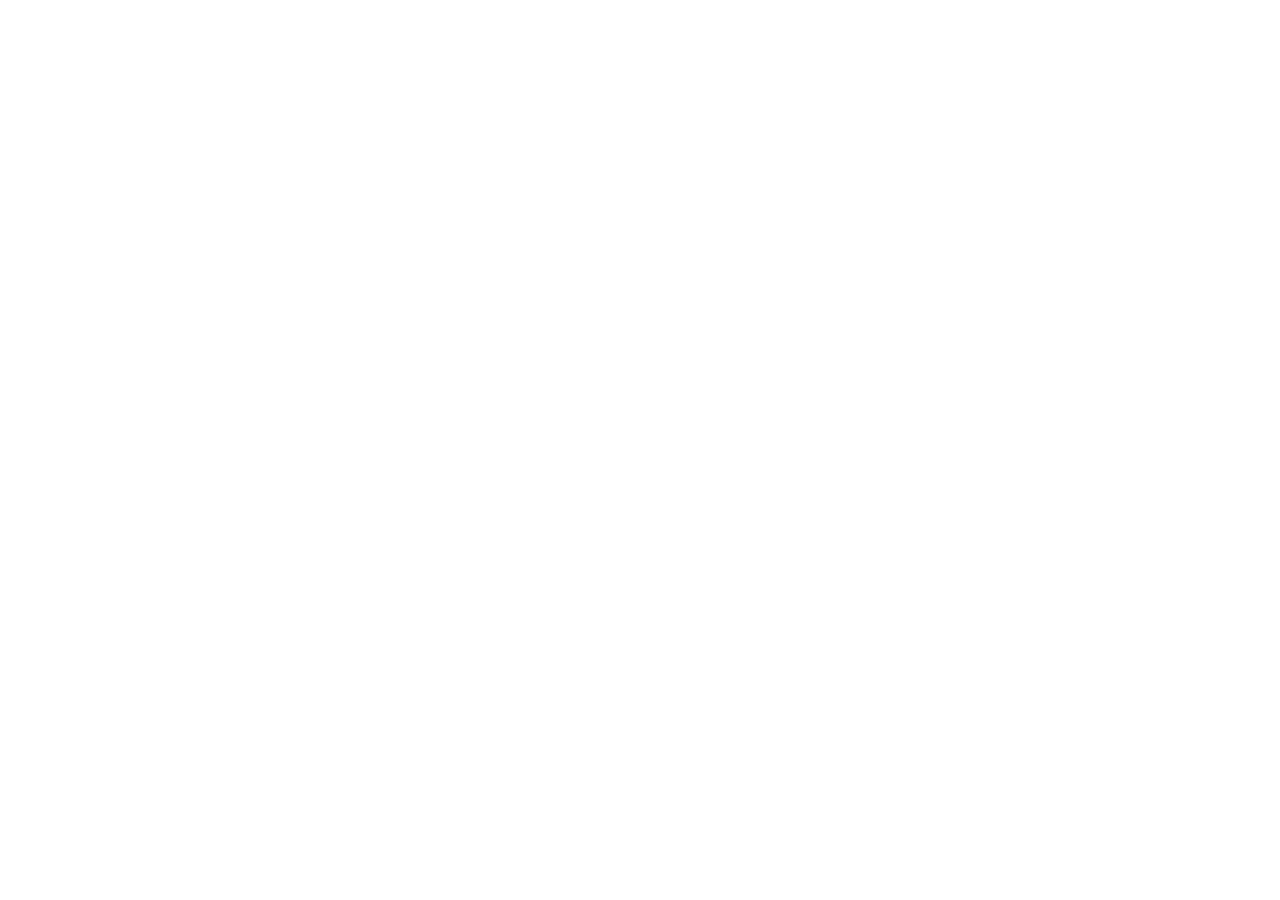
==== issues.html @ d2422a67 "2nd commit" ====
<!DOCTYPE html>
<html lang="en">
<head>
  <meta charset="UTF-8"/>
  <meta name="viewport" content="width=device-width, initial-scale=1.0"/>
  <title>GitHub Issues Tracker</title>
  <script src="https://cdn.tailwindcss.com"></script>
  <link rel="stylesheet" href="style.css"/>
</head>
<body>

</body>
</html>
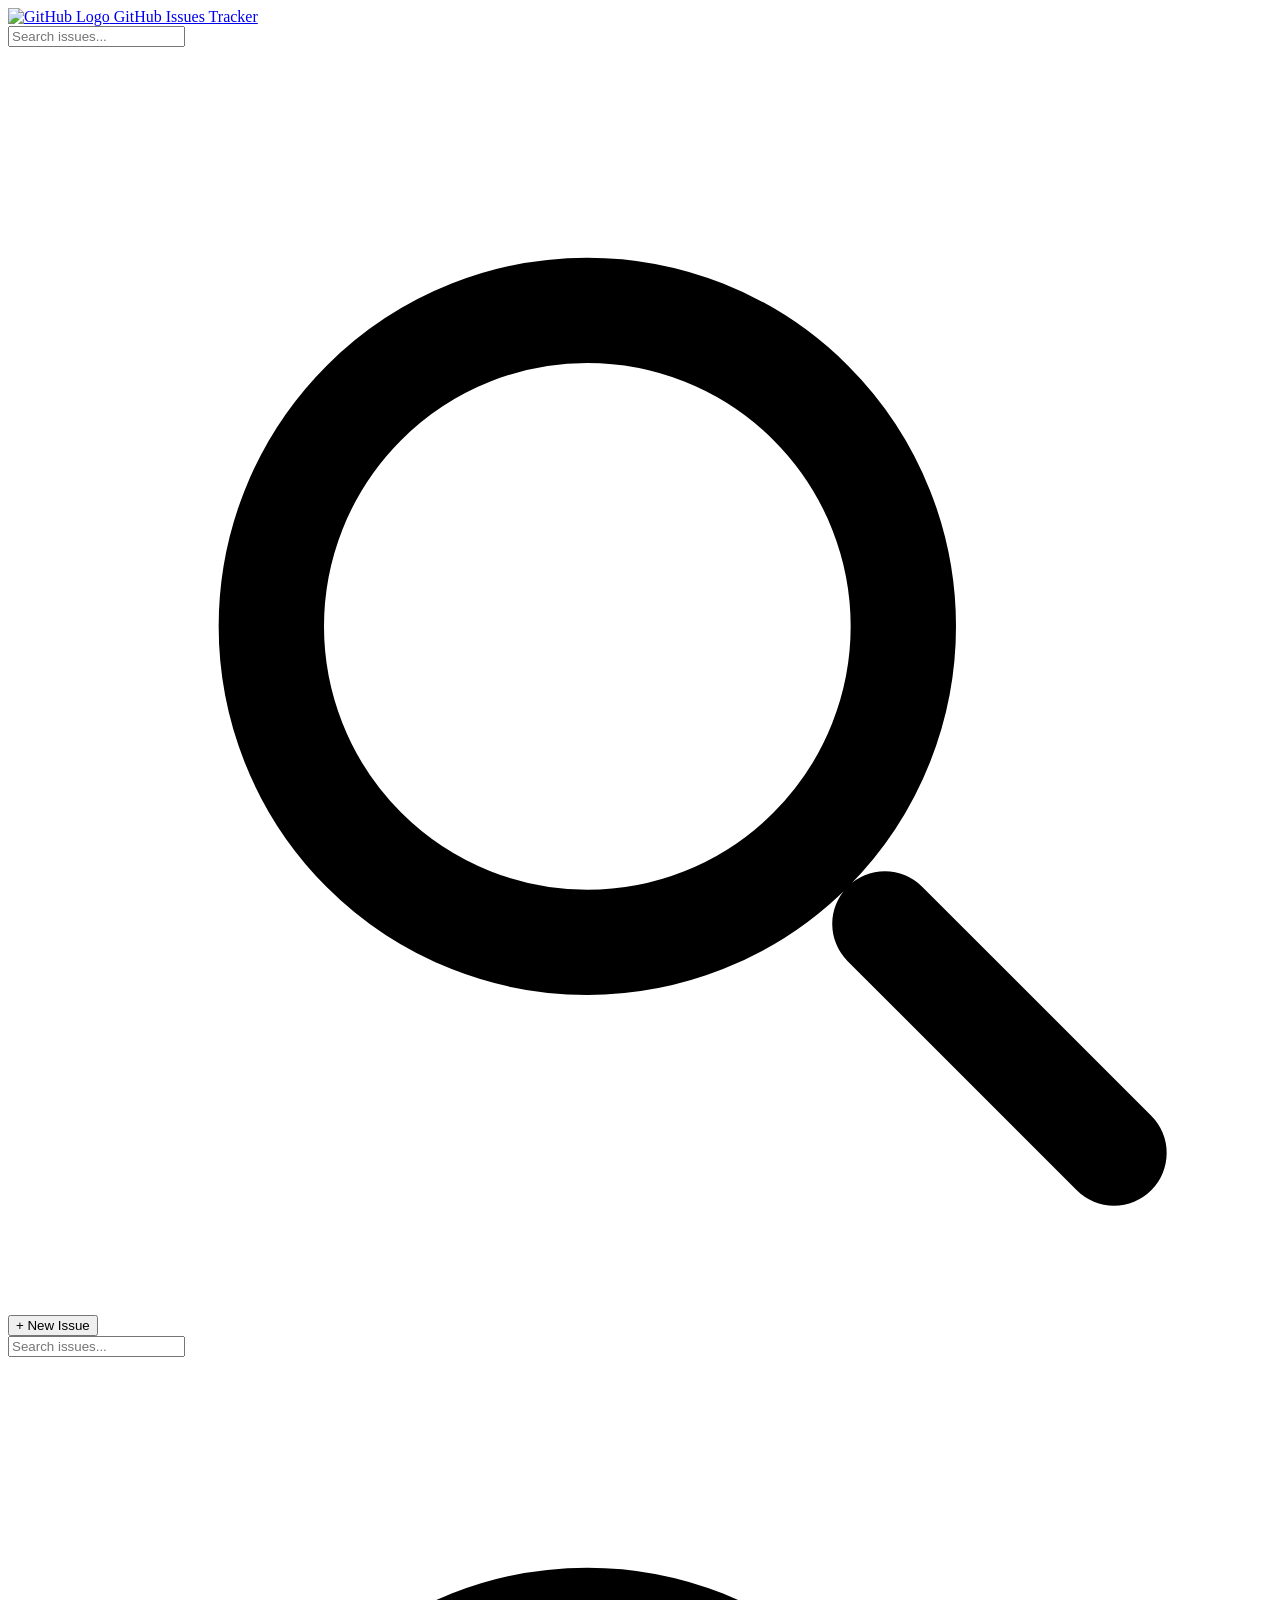
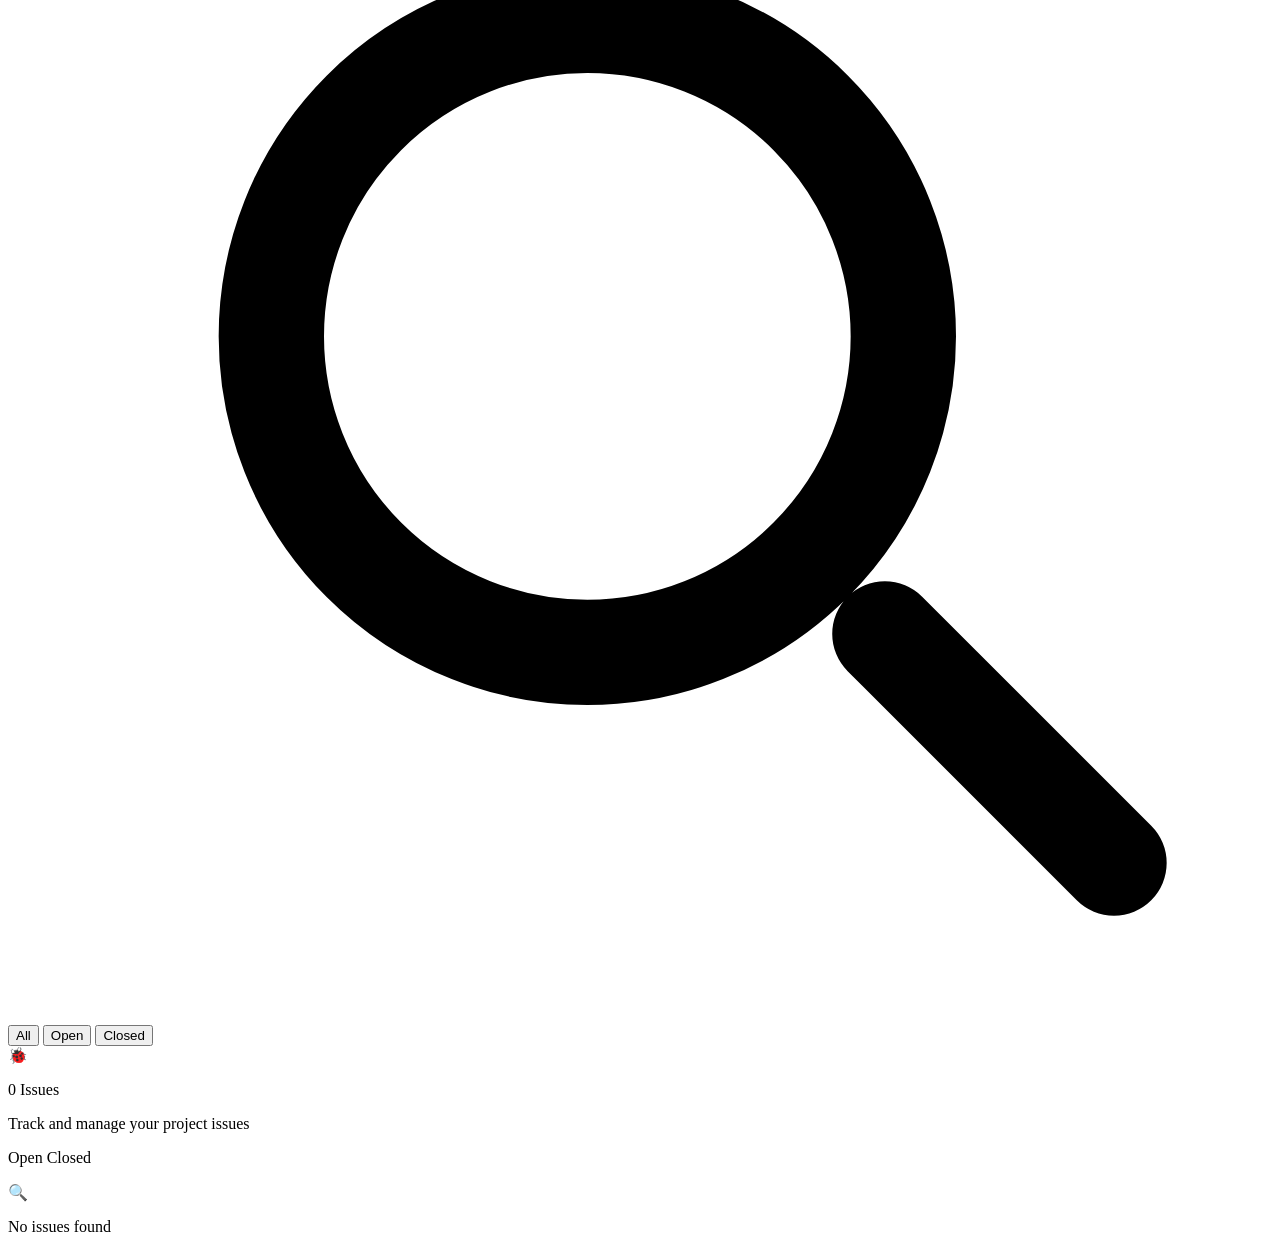
==== commit 9e67b593: "navbar" ====
--- a/issues.html
+++ b/issues.html
@@ -7,7 +7,92 @@
   <script src="https://cdn.tailwindcss.com"></script>
   <link rel="stylesheet" href="style.css"/>
 </head>
-<body>
+<body class="bg-gray-100 min-h-screen">
 
+  <!-- Navbar -->
+  <nav class="bg-white text-gray-900 px-5 py-3 flex items-center justify-between sticky top-0 z-40 shadow-sm border-b border-gray-200">
+    <a href="issues.html" class="flex items-center gap-2 font-bold text-lg">
+      <img src="assets/github-logo.png" alt="GitHub Logo" class="w-8 h-8" />
+      GitHub Issues Tracker
+    </a>
+    <div class="flex items-center gap-3">
+      <div class="relative hidden sm:block">
+        <input
+          id="search-input"
+          type="text"
+          placeholder="Search issues..."
+          class="bg-gray-100 text-gray-900 placeholder-gray-400 text-sm rounded-lg pl-9 pr-3 py-2 w-52 focus:outline-none focus:ring-1 focus:ring-indigo-500"
+        />
+        <svg class="absolute left-2.5 top-2.5 w-4 h-4 text-gray-500" fill="none" stroke="currentColor" viewBox="0 0 24 24">
+          <path stroke-linecap="round" stroke-linejoin="round" stroke-width="2" d="M21 21l-4.35-4.35M17 11A6 6 0 1 1 5 11a6 6 0 0 1 12 0z"/>
+        </svg>
+      </div>
+      <button class="bg-indigo-600 hover:bg-indigo-700 text-white text-sm font-medium px-4 py-2 rounded-lg transition">
+        + New Issue
+      </button>
+    </div>
+  </nav>
+
+  <!-- Mobile search -->
+  <div class="sm:hidden bg-white border-b border-gray-200 px-4 pb-3">
+    <div class="relative">
+      <input
+        id="search-input-mobile"
+        type="text"
+        placeholder="Search issues..."
+        class="bg-gray-100 text-gray-900 placeholder-gray-400 text-sm rounded-lg pl-9 pr-3 py-2 w-full focus:outline-none focus:ring-1 focus:ring-indigo-500"
+      />
+      <svg class="absolute left-2.5 top-2.5 w-4 h-4 text-gray-500" fill="none" stroke="currentColor" viewBox="0 0 24 24">
+        <path stroke-linecap="round" stroke-linejoin="round" stroke-width="2" d="M21 21l-4.35-4.35M17 11A6 6 0 1 1 5 11a6 6 0 0 1 12 0z"/>
+      </svg>
+    </div>
+  </div>
+
+  <!-- Main Content -->
+  <main class="max-w-7xl mx-auto px-4 py-6">
+
+    <!-- Tabs -->
+    <div class="flex gap-2 mb-5">
+      <button id="tab-all" class="tab-btn active-tab px-5 py-1.5 rounded-full text-sm font-medium">All</button>
+      <button id="tab-open" class="tab-btn px-5 py-1.5 rounded-full text-sm font-medium">Open</button>
+      <button id="tab-closed" class="tab-btn px-5 py-1.5 rounded-full text-sm font-medium">Closed</button>
+    </div>
+
+    <!-- Banner -->
+    <div class="border-2 border-dashed border-indigo-300 rounded-xl px-5 py-4 mb-6 flex items-center justify-between bg-white">
+      <div class="flex items-center gap-3">
+        <div class="w-10 h-10 rounded-full bg-indigo-100 flex items-center justify-center text-xl">🐞</div>
+        <div>
+          <p id="issue-count" class="font-bold text-gray-800 text-base">0 Issues</p>
+          <p class="text-gray-500 text-xs">Track and manage your project issues</p>
+        </div>
+      </div>
+      <div class="flex items-center gap-4 text-sm">
+        <span class="flex items-center gap-1.5 text-gray-600">
+          <span class="w-2.5 h-2.5 rounded-full bg-green-500 inline-block"></span> Open
+        </span>
+        <span class="flex items-center gap-1.5 text-gray-600">
+          <span class="w-2.5 h-2.5 rounded-full bg-purple-600 inline-block"></span> Closed
+        </span>
+      </div>
+    </div>
+
+    <!-- Spinner -->
+    <div id="spinner" class="flex justify-center py-16">
+      <div class="spinner-ring"></div>
+    </div>
+
+    <!-- Issues grid -->
+    <div id="issues-grid" class="grid grid-cols-1 sm:grid-cols-2 lg:grid-cols-4 gap-4 hidden"></div>
+
+    <!-- No results -->
+    <div id="no-results" class="text-center py-16 text-gray-400 hidden">
+      <p class="text-4xl mb-3">🔍</p>
+      <p class="text-lg font-medium">No issues found</p>
+    </div>
+
+  </main>
+
+  <script src="script.js"></script>
 </body>
-</html>
+</html>
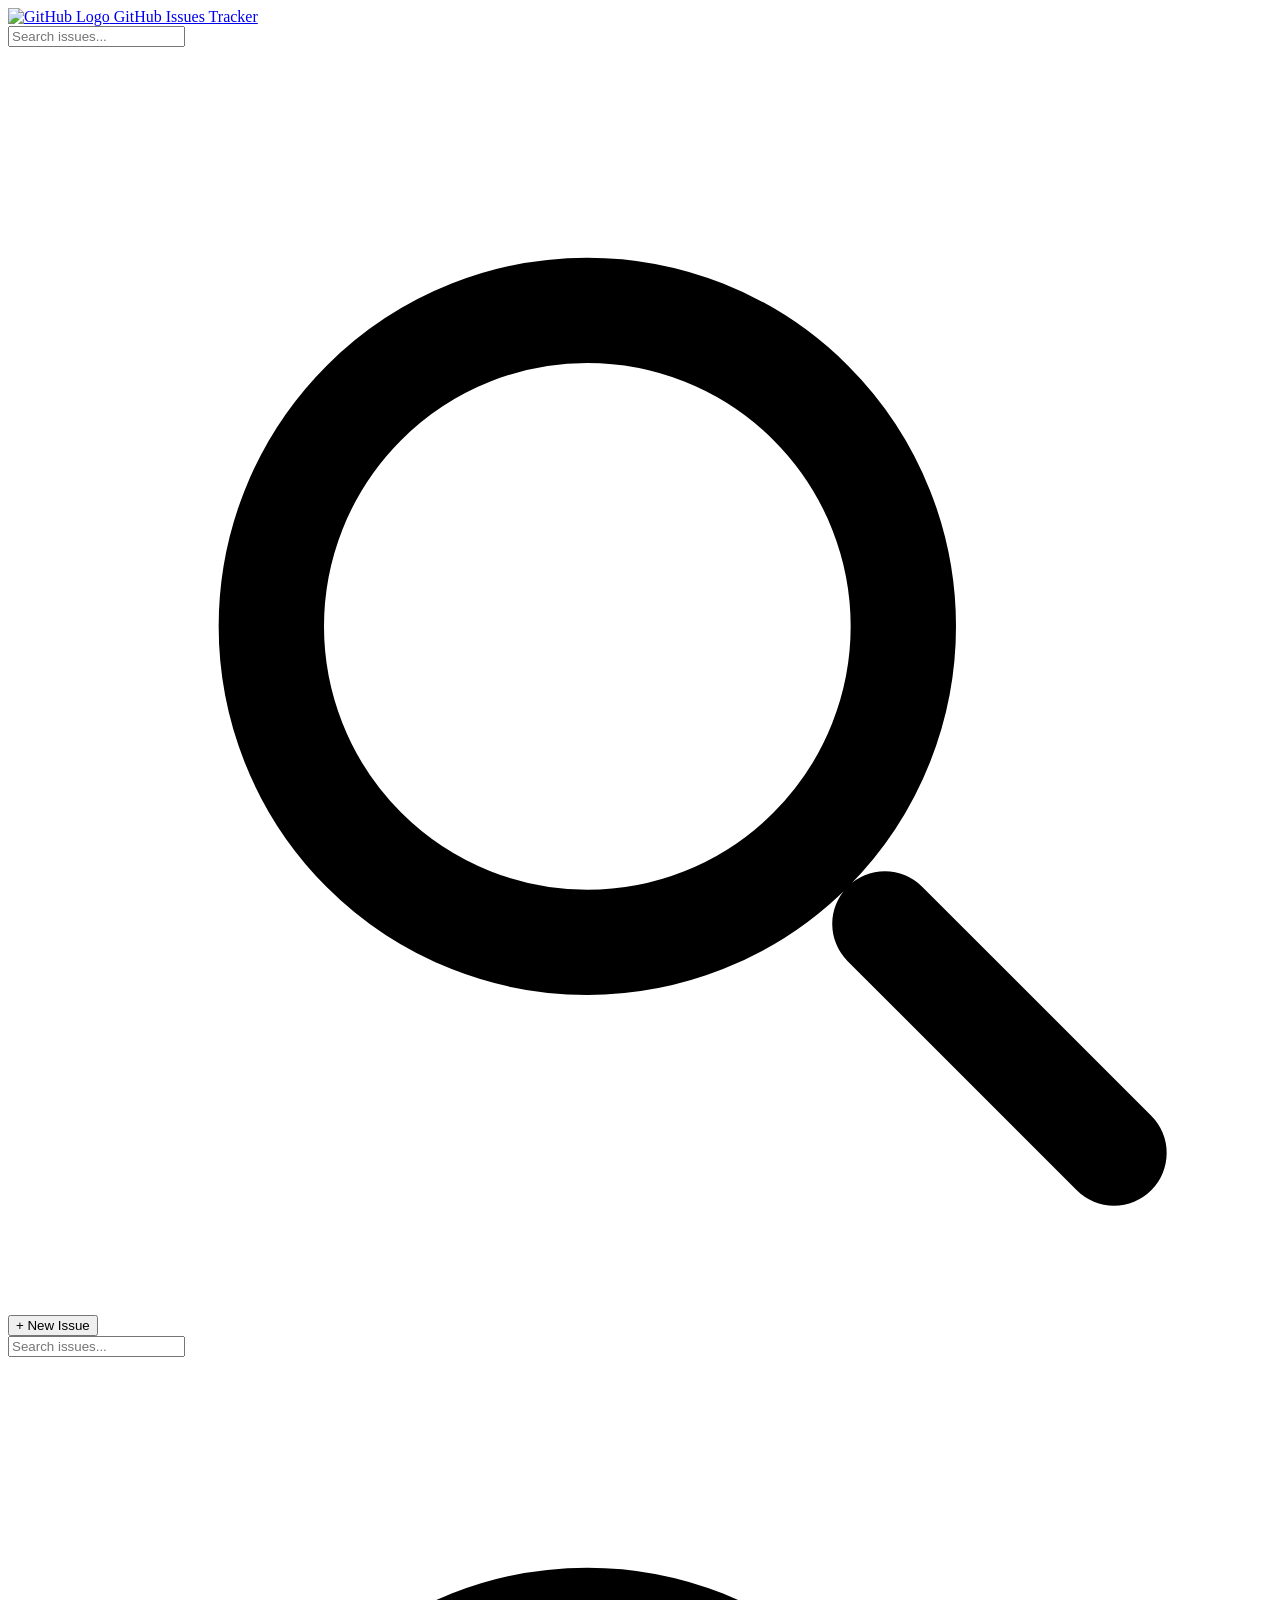
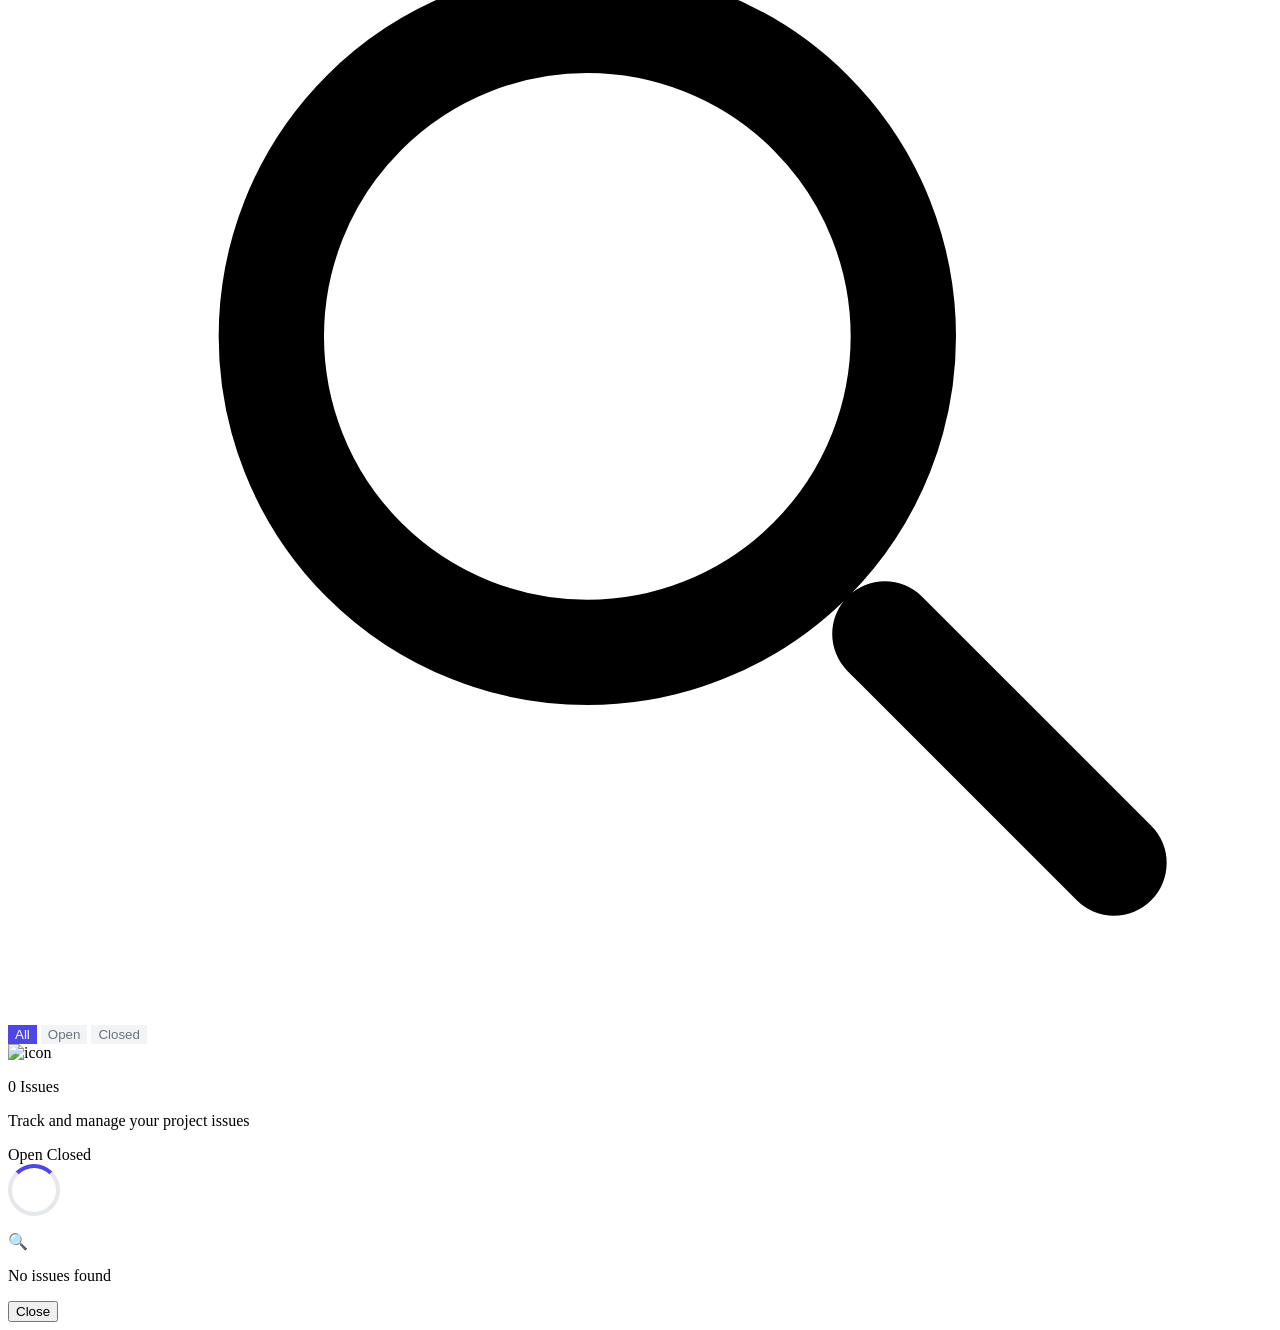
==== commit d7fdc276: "last touch" ====
--- a/issues.html
+++ b/issues.html
@@ -5,7 +5,24 @@
   <meta name="viewport" content="width=device-width, initial-scale=1.0"/>
   <title>GitHub Issues Tracker</title>
   <script src="https://cdn.tailwindcss.com"></script>
-  <link rel="stylesheet" href="style.css"/>
+  <style>
+    .open-card { border: 2px solid #22c55e !important; border-top: 4px solid #22c55e !important; }
+    .closed-card { border: 2px solid #9333ea !important; border-top: 4px solid #9333ea !important; }
+    .priority-high { background-color: #fecaca !important; color: #dc2626 !important; border: 1px solid #fca5a5 !important; }
+    .priority-medium { background-color: #fef08a !important; color: #ca8a04 !important; border: 1px solid #fde047 !important; }
+    .priority-low { background-color: #f3f4f6 !important; color: #6b7280 !important; border: 1px solid #e5e7eb !important; }
+    .label-bug { background-color: #fee2e2 !important; color: #dc2626 !important; border: 1px solid #fca5a5 !important; }
+    .label-enhancement { background-color: #ede9fe !important; color: #7c3aed !important; border: 1px solid #c4b5fd !important; }
+    .label-help-wanted { background-color: #fef9c3 !important; color: #b45309 !important; border: 1px solid #fde047 !important; }
+    .label-good-first-issue { background-color: #dcfce7 !important; color: #16a34a !important; border: 1px solid #86efac !important; }
+    .label-documentation { background-color: #e0f2fe !important; color: #0369a1 !important; border: 1px solid #7dd3fc !important; }
+    .status-badge-open { background-color: #22c55e !important; color: white !important; padding: 4px 14px !important; border-radius: 999px !important; display: inline-block !important; font-size: 12px !important; font-weight: 600 !important; }
+    .status-badge-closed { background-color: #9333ea !important; color: white !important; padding: 4px 14px !important; border-radius: 999px !important; display: inline-block !important; font-size: 12px !important; font-weight: 600 !important; }
+    .modal-priority-high { background-color: #ef4444 !important; color: white !important; padding: 3px 12px !important; border-radius: 999px !important; display: inline-block !important; }
+    .modal-priority-medium { background-color: #f59e0b !important; color: white !important; padding: 3px 12px !important; border-radius: 999px !important; display: inline-block !important; }
+    .modal-priority-low { background-color: #6b7280 !important; color: white !important; padding: 3px 12px !important; border-radius: 999px !important; display: inline-block !important; }
+  </style>
+  <link rel="stylesheet" href="styles.css"/>
 </head>
 <body class="bg-gray-100 min-h-screen">
 
@@ -33,7 +50,6 @@
     </div>
   </nav>
 
-  <!-- Mobile search -->
   <div class="sm:hidden bg-white border-b border-gray-200 px-4 pb-3">
     <div class="relative">
       <input
@@ -48,20 +64,19 @@
     </div>
   </div>
 
-  <!-- Main Content -->
   <main class="max-w-7xl mx-auto px-4 py-6">
 
-    <!-- Tabs -->
     <div class="flex gap-2 mb-5">
       <button id="tab-all" class="tab-btn active-tab px-5 py-1.5 rounded-full text-sm font-medium">All</button>
       <button id="tab-open" class="tab-btn px-5 py-1.5 rounded-full text-sm font-medium">Open</button>
       <button id="tab-closed" class="tab-btn px-5 py-1.5 rounded-full text-sm font-medium">Closed</button>
     </div>
 
-    <!-- Banner -->
-    <div class="border-2 border-dashed border-indigo-300 rounded-xl px-5 py-4 mb-6 flex items-center justify-between bg-white">
-      <div class="flex items-center gap-3">
-        <div class="w-10 h-10 rounded-full bg-indigo-100 flex items-center justify-center text-xl">🐞</div>
+    
+<div class="border-2 border-indigo-300 rounded-xl px-5 py-4 mb-6 flex items-center justify-between bg-white">      <div class="flex items-center gap-3">
+        <div class="w-10 h-10 rounded-full bg-indigo-100 flex items-center justify-center">
+          <img src="assets/Aperture.png" alt="icon" class="w-6 h-6" />
+        </div>
         <div>
           <p id="issue-count" class="font-bold text-gray-800 text-base">0 Issues</p>
           <p class="text-gray-500 text-xs">Track and manage your project issues</p>
@@ -77,15 +92,11 @@
       </div>
     </div>
 
-    <!-- Spinner -->
     <div id="spinner" class="flex justify-center py-16">
       <div class="spinner-ring"></div>
     </div>
 
-    <!-- Issues grid -->
     <div id="issues-grid" class="grid grid-cols-1 sm:grid-cols-2 lg:grid-cols-4 gap-4 hidden"></div>
-
-    <!-- No results -->
     <div id="no-results" class="text-center py-16 text-gray-400 hidden">
       <p class="text-4xl mb-3">🔍</p>
       <p class="text-lg font-medium">No issues found</p>
@@ -93,6 +104,14 @@
 
   </main>
 
+  <div id="issue-modal" class="fixed inset-0 z-50 hidden items-center justify-center px-4">
+    <div class="absolute inset-0 bg-black bg-opacity-60" onclick="closeModal()"></div>
+    <div class="relative bg-white rounded-2xl shadow-2xl w-full max-w-lg z-10 p-7">
+      <div id="modal-content"></div>
+      <button onclick="closeModal()" class="mt-5 w-full bg-indigo-600 hover:bg-indigo-700 text-white font-semibold py-2.5 rounded-lg transition">Close</button>
+    </div>
+  </div>
+
   <script src="script.js"></script>
 </body>
 </html>
--- a/styles.css
+++ b/styles.css
@@ -0,0 +1,207 @@
+/* GitHub Issues Tracker - styles */
+
+#signin-btn:hover {
+  background-color: #4338ca;
+  cursor: pointer;
+}
+
+input:focus {
+  outline: none;
+  border-color: #6366f1;
+  box-shadow: 0 0 0 2px rgba(99, 102, 241, 0.2);
+}
+
+/* Tabs */
+.tab-btn {
+  background-color: #f3f4f6;
+  color: #6b7280;
+  border: 1px solid transparent;
+  cursor: pointer;
+}
+
+.tab-btn:hover {
+  background-color: #e5e7eb;
+  color: #374151;
+}
+
+.active-tab {
+  background-color: #4f46e5 !important;
+  color: #ffffff !important;
+}
+
+/* Cards */
+.issue-card {
+  background: #ffffff;
+  border-radius: 12px;
+  padding: 16px;
+  box-shadow: 0 1px 3px rgba(0,0,0,0.07);
+  cursor: pointer;
+  transition: transform 0.15s ease, box-shadow 0.15s ease;
+}
+
+.issue-card:hover {
+  transform: translateY(-3px);
+  box-shadow: 0 6px 18px rgba(0,0,0,0.1);
+}
+
+.open-card {
+  border: 2px solid #22c55e;
+  border-top: 4px solid #22c55e;
+}
+
+.closed-card {
+  border: 2px solid #9333ea;
+  border-top: 4px solid #9333ea;
+}
+
+/* Priority badges - cards */
+.priority-badge {
+  font-size: 11px;
+  font-weight: 700;
+  padding: 3px 10px;
+  border-radius: 999px;
+}
+
+.priority-high {
+  background-color: #fecaca;
+  color: #dc2626;
+  border: 1px solid #fca5a5;
+}
+
+.priority-medium {
+  background-color: #fef08a;
+  color: #ca8a04;
+  border: 1px solid #fde047;
+}
+
+.priority-low {
+  background-color: #f3f4f6;
+  color: #6b7280;
+  border: 1px solid #e5e7eb;
+}
+
+/* Priority badges - modal */
+.modal-priority-high {
+  background-color: #ef4444;
+  color: white;
+  font-size: 11px;
+  font-weight: 700;
+  padding: 3px 12px;
+  border-radius: 999px;
+  display: inline-block;
+}
+
+.modal-priority-medium {
+  background-color: #f59e0b;
+  color: white;
+  font-size: 11px;
+  font-weight: 700;
+  padding: 3px 12px;
+  border-radius: 999px;
+  display: inline-block;
+}
+
+.modal-priority-low {
+  background-color: #6b7280;
+  color: white;
+  font-size: 11px;
+  font-weight: 700;
+  padding: 3px 12px;
+  border-radius: 999px;
+  display: inline-block;
+}
+
+/* Label badges */
+.label-badge {
+  font-size: 11px;
+  font-weight: 600;
+  padding: 3px 10px;
+  border-radius: 999px;
+  display: inline-flex;
+  align-items: center;
+  gap: 3px;
+}
+
+.label-bug {
+  background-color: #fee2e2;
+  color: #dc2626;
+  border: 1px solid #fca5a5;
+}
+
+.label-enhancement {
+  background-color: #ede9fe;
+  color: #7c3aed;
+  border: 1px solid #c4b5fd;
+}
+
+.label-documentation {
+  background-color: #e0f2fe;
+  color: #0369a1;
+  border: 1px solid #7dd3fc;
+}
+
+.label-help-wanted {
+  background-color: #fef9c3;
+  color: #b45309;
+  border: 1px solid #fde047;
+}
+
+.label-good-first-issue {
+  background-color: #dcfce7;
+  color: #16a34a;
+  border: 1px solid #86efac;
+}
+
+.icon-open { color: #22c55e; }
+.icon-closed { color: #9333ea; }
+
+/* Spinner */
+.spinner-ring {
+  width: 44px;
+  height: 44px;
+  border: 4px solid #e5e7eb;
+  border-top-color: #4f46e5;
+  border-radius: 50%;
+  animation: spin 0.8s linear infinite;
+}
+
+@keyframes spin {
+  to { transform: rotate(360deg); }
+}
+
+/* Modal status badges */
+.status-badge-open {
+  background-color: #22c55e;
+  color: white;
+  font-size: 12px;
+  font-weight: 600;
+  padding: 4px 14px;
+  border-radius: 999px;
+  display: inline-block;
+}
+
+.status-badge-closed {
+  background-color: #9333ea;
+  color: white;
+  font-size: 12px;
+  font-weight: 600;
+  padding: 4px 14px;
+  border-radius: 999px;
+  display: inline-block;
+}
+
+/* Responsive */
+@media (max-width: 640px) {
+  nav a {
+    font-size: 14px;
+  }
+
+  nav img {
+    width: 28px;
+    height: 28px;
+  }
+
+  .issue-card {
+    padding: 12px;
+  }
+}
